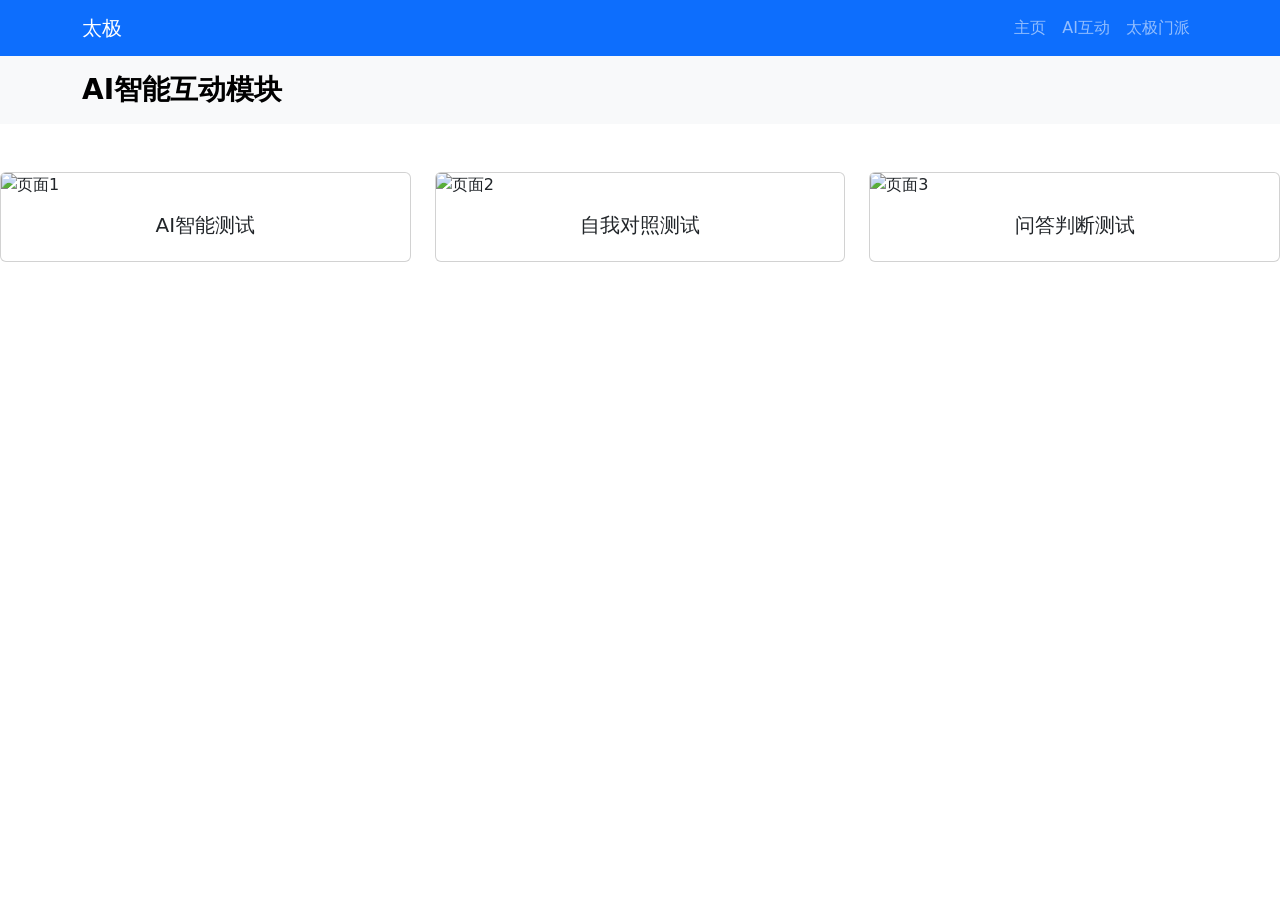
==== ai01.html @ 4f930447 "Add files via upload" ====
<!DOCTYPE html>
<html lang="zh-CN">
<head>
    <meta charset="UTF-8">
    <meta name="viewport" content="width=device-width, initial-scale=1.0">
    <title>AI互动</title>
    <!-- 引入 Bootstrap 5 的 CSS (样式) -->
    <link href="https://cdn.jsdelivr.net/npm/bootstrap@5.3.0/dist/css/bootstrap.min.css" rel="stylesheet">

    <style>
        /* ==========================================
           这里是你要求的：只添加背景图的 CSS
           ========================================== */
        body {
            /* 把你的背景图设置在 body 上，这样整个网页底层都是这张图 */
            background-image: url('asset/bg2.jpg');
            background-size: cover;      /* 强制图片铺满窗口，不会只露出一半 */
            background-position: center; /* 图片居中对齐 */
            background-attachment: fixed;/* 滚动页面时，背景图固定不动（高级感） */
            background-repeat: no-repeat;/* 不让图片平铺重复 */
        }
    </style>
</head>
<body>

  <!-- 导航栏 -->
    <nav class="navbar navbar-expand-lg navbar-dark bg-primary">
        <div class="container">
            <a class="navbar-brand" href="index.html">太极</a>
            <button class="navbar-toggler" type="button" data-bs-toggle="collapse" data-bs-target="#navbarNav">
                <span class="navbar-toggler-icon"></span>
            </button>
            <div class="collapse navbar-collapse" id="navbarNav">
                <ul class="navbar-nav ms-auto">
                    <li class="nav-item"><a class="nav-link" href="index.html">主页</a></li>
                    <li class="nav-item"><a class="nav-link" href="ai01.html">AI互动</a></li>
                    <li class="nav-item"><a class="nav-link" href="taiji.html">太极门派</a></li>
                    <!-- <li class="nav-item"><a class="nav-link" href="history.html">太极历史</a></li> -->
                </ul>
            </div>
        </div>
    </nav>

    <!-- ============================================== -->
    <!-- 第一部分：网站名称 (Bootstrap 导航栏) -->
    <!-- ============================================== -->
    <nav class="navbar navbar-light bg-light mb-3">
        <div class="container">
            <a class="navbar-brand fs-3 fw-bold" href="index.html">AI智能互动模块</a>

        </div>
    </nav>

        <!-- ============================================== -->
        <!-- 三个页面的缩略图卡片 (横向排列) -->
        <!-- ============================================== -->
        <!-- row: 开启一行 mt-4: 距离上方有一点间距   g-4: 卡片之间的间隙 -->
        <div class="row mt-4 g-4 justify-content-center">

            <!-- col-md-4: 在电脑上占三分之一（并排3个），在手机上自动占满整行（竖排） -->
            <div class="col-12 col-md-4">
                <a href="taijimaster.html" class="text-decoration-none text-dark">
                    <div class="card h-100">
                        <!-- 缩略图 -->
                        <img src="asset/pagecards04.jpg" class="card-img-top" alt="页面1">
                        <div class="card-body text-center">
                            <h5 class="card-title">AI智能测试</h5>
                        </div>
                    </div>
                </a>
            </div>

            <div class="col-12 col-md-4">
                <a href="livemaster.html" class="text-decoration-none text-dark">
                    <div class="card h-100">
                        <img src="asset/pagecards02.jpg" class="card-img-top" alt="页面2">
                        <div class="card-body text-center">
                            <h5 class="card-title">自我对照测试</h5>
                        </div>
                    </div>
                </a>
            </div>

            <div class="col-12 col-md-4">
                <a href="guess.html" class="text-decoration-none text-dark">
                    <div class="card h-100">
                        <img src="asset/pagecards03.jpg" class="card-img-top" alt="页面3">
                        <div class="card-body text-center">
                            <h5 class="card-title">问答判断测试</h5>
                        </div>
                    </div>
                </a>
            </div>

        </div>
    </div>


    <!-- 引入 Bootstrap 5 的 JS (用于轮播图的自动播放和左右切换) -->
    <script src="https://cdn.jsdelivr.net/npm/bootstrap@5.3.0/dist/js/bootstrap.bundle.min.js"></script>

</body>
</html>
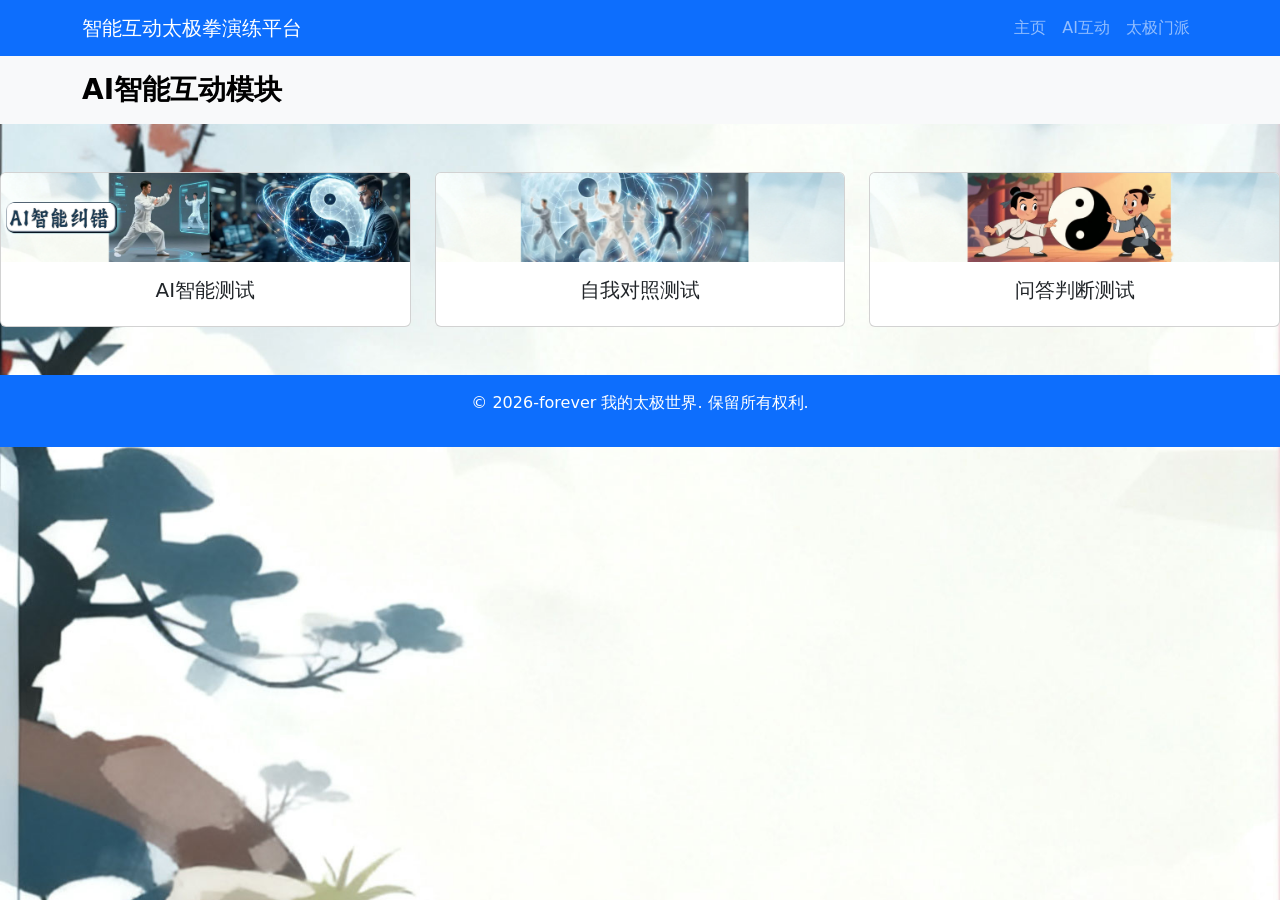
==== commit 0bab5ca0: "Add files via upload" ====
--- a/ai01.html
+++ b/ai01.html
@@ -3,7 +3,7 @@
 <head>
     <meta charset="UTF-8">
     <meta name="viewport" content="width=device-width, initial-scale=1.0">
-    <title>AI互动</title>
+    <title>智能互动太极拳演练平台</title>
     <!-- 引入 Bootstrap 5 的 CSS (样式) -->
     <link href="https://cdn.jsdelivr.net/npm/bootstrap@5.3.0/dist/css/bootstrap.min.css" rel="stylesheet">
 
@@ -26,7 +26,7 @@
   <!-- 导航栏 -->
     <nav class="navbar navbar-expand-lg navbar-dark bg-primary">
         <div class="container">
-            <a class="navbar-brand" href="index.html">太极</a>
+            <a class="navbar-brand" href="index.html">智能互动太极拳演练平台</a>
             <button class="navbar-toggler" type="button" data-bs-toggle="collapse" data-bs-target="#navbarNav">
                 <span class="navbar-toggler-icon"></span>
             </button>
@@ -62,7 +62,7 @@
                 <a href="taijimaster.html" class="text-decoration-none text-dark">
                     <div class="card h-100">
                         <!-- 缩略图 -->
-                        <img src="asset/pagecards04.jpg" class="card-img-top" alt="页面1">
+                        <img src="asset/pagecards02.jpg" class="card-img-top" alt="页面1">
                         <div class="card-body text-center">
                             <h5 class="card-title">AI智能测试</h5>
                         </div>
@@ -71,9 +71,9 @@
             </div>
 
             <div class="col-12 col-md-4">
-                <a href="livemaster.html" class="text-decoration-none text-dark">
+                <a href="compare.html" class="text-decoration-none text-dark">
                     <div class="card h-100">
-                        <img src="asset/pagecards02.jpg" class="card-img-top" alt="页面2">
+                        <img src="asset/pagecards04.jpg" class="card-img-top" alt="页面2">
                         <div class="card-body text-center">
                             <h5 class="card-title">自我对照测试</h5>
                         </div>
@@ -94,8 +94,9 @@
 
         </div>
     </div>
-
-
+<footer class="bg-primary text-white text-center py-3 mt-5">
+    <p>&copy; 2026-forever 我的太极世界. 保留所有权利.</p>
+</footer>
     <!-- 引入 Bootstrap 5 的 JS (用于轮播图的自动播放和左右切换) -->
     <script src="https://cdn.jsdelivr.net/npm/bootstrap@5.3.0/dist/js/bootstrap.bundle.min.js"></script>
 
